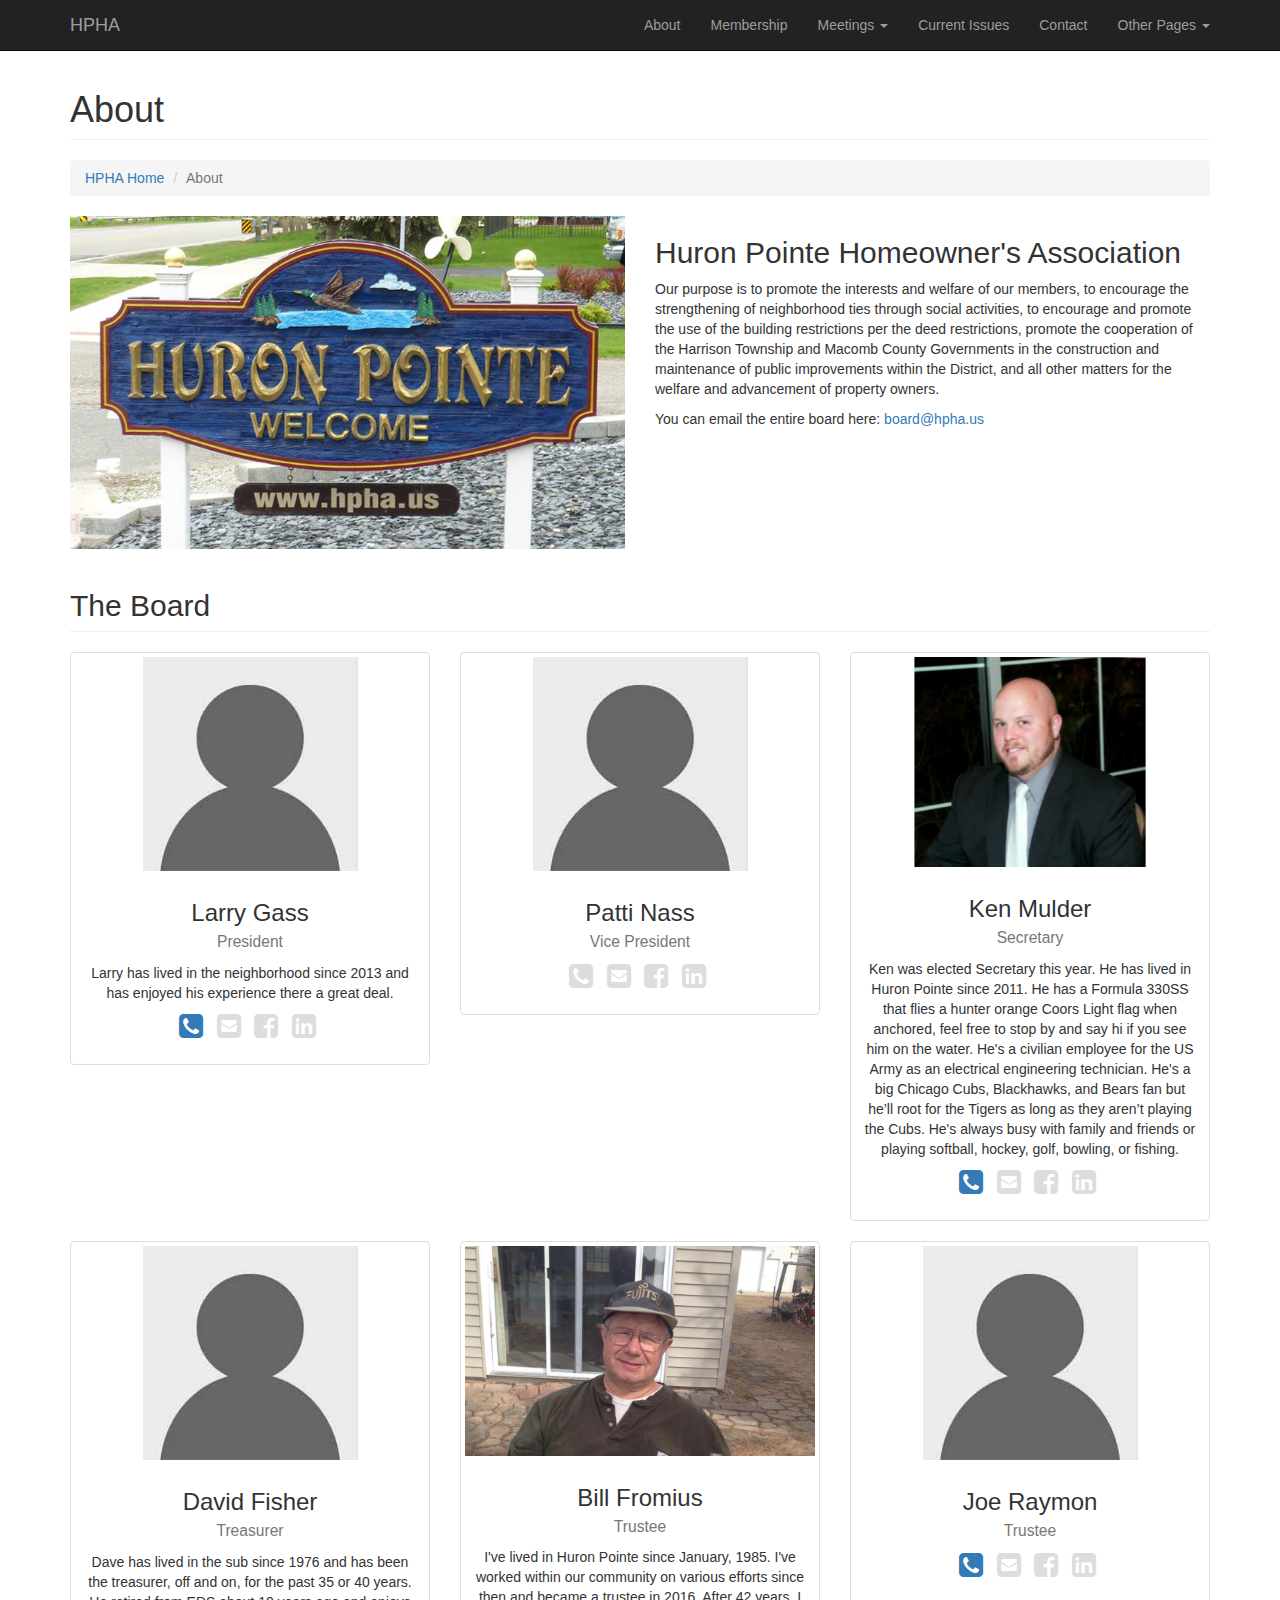
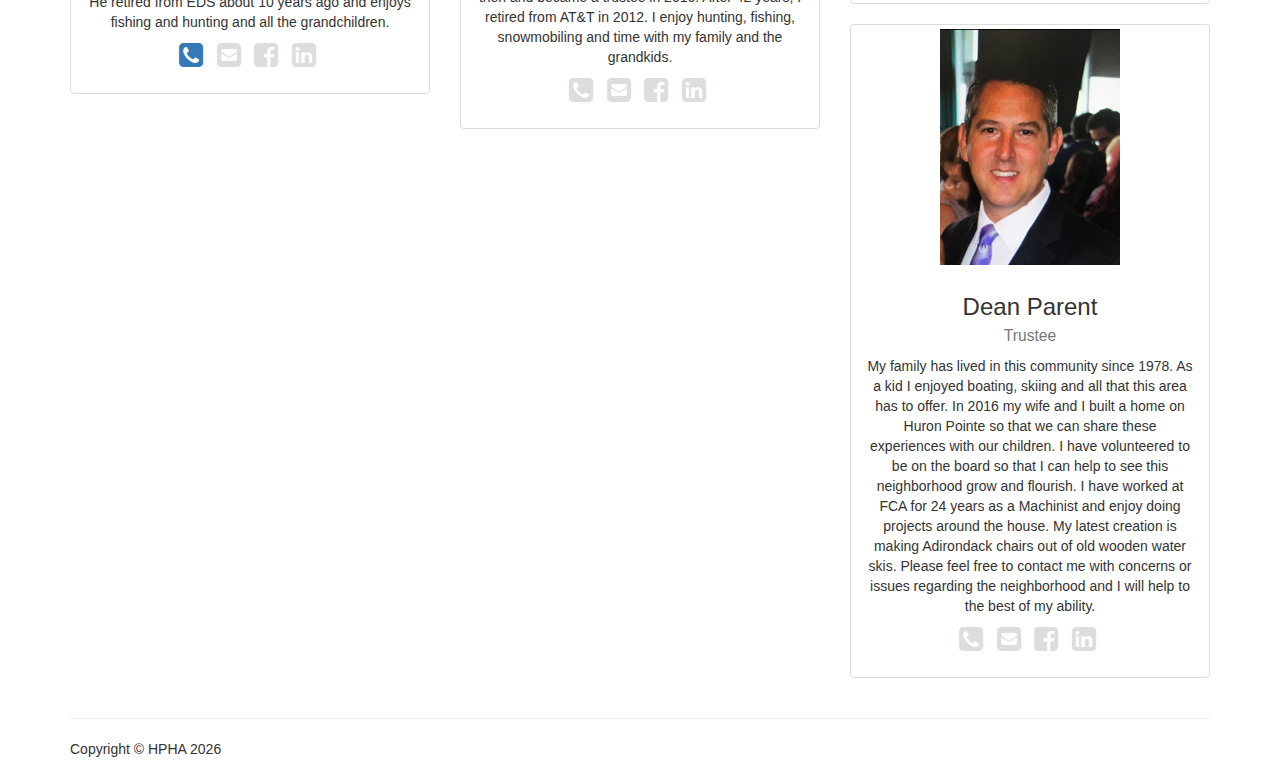
==== about.html @ 845418a2 "Replaced Anna Robinson with Dean Parent" ====
﻿<!DOCTYPE html>
<html lang="en">

<head>

    <meta charset="utf-8">
    <meta http-equiv="X-UA-Compatible" content="IE=edge">
    <meta name="viewport" content="width=device-width, initial-scale=1">
    <meta name="description" content="">
    <meta name="author" content="">

    <title>HPHA - About</title>

    <!-- Bootstrap Core CSS -->
    <link href="css/bootstrap.min.css" rel="stylesheet">

    <!-- Custom CSS -->
    <link href="css/modern-business.css" rel="stylesheet">

    <!-- Custom Fonts -->
    <link href="font-awesome/css/font-awesome.min.css" rel="stylesheet" type="text/css">

    <!-- HTML5 Shim and Respond.js IE8 support of HTML5 elements and media queries -->
    <!-- WARNING: Respond.js doesn't work if you view the page via file:// -->
    <!--[if lt IE 9]>
        <script src="https://oss.maxcdn.com/libs/html5shiv/3.7.0/html5shiv.js"></script>
        <script src="https://oss.maxcdn.com/libs/respond.js/1.4.2/respond.min.js"></script>
    <![endif]-->
	
	    <!-- jQuery -->
    <script src="js/jquery.js"></script>

    <!-- Bootstrap Core JavaScript -->
    <script src="js/bootstrap.min.js"></script>
	<style>
		.fa-disabled {color:#DDDDDD;}
	</style>
	<script>
		$(function () {
			$('[data-toggle="tooltip"]').tooltip()
		})
	</script>
</head>

<body>

    <!-- Navigation -->
    <script src="menu.js"></script>

    <!-- Page Content -->
    <div class="container">

        <!-- Page Heading/Breadcrumbs -->
        <div class="row">
            <div class="col-lg-12">
                <h1 class="page-header">About
                    <!-- <small>Subheading</small> -->
                </h1>
                <ol class="breadcrumb">
                    <li><a href="index.html">HPHA Home</a>
                    </li>
                    <li class="active">About</li>
                </ol>
            </div>
        </div>
        <!-- /.row -->

        <!-- Intro Content -->
        <div class="row">
            <div class="col-md-6">
                <img class="img-responsive" src="img/about.jpg" alt="">
            </div>
            <div class="col-md-6">
                <h2>Huron Pointe Homeowner's Association</h2>
                <p>Our purpose is to promote the interests and welfare of our members, to encourage the strengthening of neighborhood ties through social activities, to encourage and promote the use of the building restrictions per the deed restrictions, promote the cooperation of the Harrison Township and Macomb County Governments in the construction and maintenance of public improvements within the District, and all other matters for the welfare and advancement of property owners.</p>
                <p>You can email the entire board here: <a href="mailto:board@hpha.us">board@hpha.us</a></p>
            </div>
        </div>
        <!-- /.row -->

        <!-- Team Members -->
        <div class="row">
            <div class="col-lg-12">
                <h2 class="page-header">The Board</h2>
            </div>
            <div class="col-md-4 text-center">
                <div class="thumbnail">
                    <img class="img-responsive" src="img/headshot-placeholder.jpg" alt="" width="215px">
                    <div class="caption">
                        <h3>Larry Gass<br>
                            <small>President</small>
                        </h3>
                        <p>Larry has lived in the neighborhood since 2013 and has enjoyed his experience there a great deal.</p>
                        <ul class="list-inline">
							<li data-toggle="tooltip" data-placement="left" title="586-787-3549"><a href="" onclick="return false;"><i class="fa fa-2x fa-phone-square"></i></a></li>
							<li><i class="fa fa-2x fa-envelope-square fa-disabled"></i></li>
                            <li><i class="fa fa-2x fa-facebook-square fa-disabled"></i></li>
                            <li><i class="fa fa-2x fa-linkedin-square fa-disabled"></i></li>
                        </ul>
                    </div>
                </div>
            </div>            
            <div class="col-md-4 text-center">
                <div class="thumbnail">
                    <img class="img-responsive" src="img/headshot-placeholder.jpg" alt="" width="215px">
                    <div class="caption">
                        <h3>Patti Nass<br>
                            <small>Vice President</small>
                        </h3>
                        <p></p>
                        <ul class="list-inline">
							<li data-toggle="tooltip" data-placement="left" title=""><a href="" onclick="return false;"><i class="fa fa-2x fa-phone-square fa-disabled"></i></a></li>
							<li><i class="fa fa-2x fa-envelope-square fa-disabled"></i></li>
                            <li><i class="fa fa-2x fa-facebook-square fa-disabled"></i></li>
                            <li><i class="fa fa-2x fa-linkedin-square fa-disabled"></i></li>
                        </ul>
                    </div>
                </div>
            </div>
            <div class="col-md-4 text-center">
                <div class="thumbnail">
                    <img class="img-responsive" src="img/KenMulder2.png" alt="">
                    <div class="caption">
                        <h3>Ken Mulder<br>
                            <small>Secretary</small>
                        </h3>
                        <p>Ken was elected Secretary this year. He has lived in Huron Pointe since 2011.  He has a Formula 330SS that flies a hunter orange Coors Light flag when anchored, feel free to stop by and say hi if you see him on the water.  He's a civilian employee for the US Army as an electrical engineering technician.  He's a big Chicago Cubs, Blackhawks, and Bears fan but he’ll root for the Tigers as long as they aren’t playing the Cubs.  He's always busy with family and friends or playing softball, hockey, golf, bowling, or fishing.</p>
                        <ul class="list-inline">
							<li data-toggle="tooltip" data-placement="left" title="586-405-7341"><a href="" onclick="return false;"><i class="fa fa-2x fa-phone-square"></i></a></li>
							<li><i class="fa fa-2x fa-envelope-square fa-disabled"></i></li>
                            <li><i class="fa fa-2x fa-facebook-square fa-disabled"></i></li>
                            <li><i class="fa fa-2x fa-linkedin-square fa-disabled"></i></li>
                        </ul>
                    </div>
                </div>
            </div>
            <div class="col-md-4 text-center">
                <div class="thumbnail">
                    <img class="img-responsive" src="img/headshot-placeholder.jpg" alt="" width="215px">
                    <div class="caption">
                        <h3>David Fisher<br>
                            <small>Treasurer</small>
                        </h3>
                        <p>Dave has lived in the sub since 1976 and has been the treasurer, off and on, for the past 35 or 40 years. He retired from EDS about 10 years ago and enjoys fishing and hunting and all the grandchildren.</p>
                        <ul class="list-inline">
							<li data-toggle="tooltip" data-placement="left" title="586-465-1754"><a href="" onclick="return false;"><i class="fa fa-2x fa-phone-square"></i></a></li>
							<li><i class="fa fa-2x fa-envelope-square fa-disabled"></i></li>
                            <li><i class="fa fa-2x fa-facebook-square fa-disabled"></i></li>
                            <li><i class="fa fa-2x fa-linkedin-square fa-disabled"></i></li>
                        </ul>
                    </div>
                </div>
            </div>
			<div class="col-md-4 text-center">
                <div class="thumbnail">
                    <img class="img-responsive" src="img/WilliamFromius.jpg" alt="">
                    <div class="caption">
                        <h3>Bill Fromius<br>
                            <small>Trustee</small>
                        </h3>
                        <p>I've lived in Huron Pointe since January, 1985.  I've worked within our community on various efforts since then and became a trustee in 2016. After 42 years, I retired from AT&T in 2012.  I enjoy hunting, fishing, snowmobiling and time with my family and the grandkids.</p>
                        <ul class="list-inline">
							<li><i class="fa fa-2x fa-phone-square fa-disabled"></i></li>
							<li><i class="fa fa-2x fa-envelope-square fa-disabled"></i></li>
                            <li><i class="fa fa-2x fa-facebook-square fa-disabled"></i></li>
                            <li><i class="fa fa-2x fa-linkedin-square fa-disabled"></i></li>
                        </ul>
                    </div>
                </div>
            </div>
			<div class="col-md-4 text-center">
                <div class="thumbnail">
                    <img class="img-responsive" src="img/headshot-placeholder.jpg" width="215px" alt="">
                    <div class="caption">
                        <h3>Joe Raymon<br>
                            <small>Trustee</small>
                        </h3>
                        <p></p>
                        <ul class="list-inline">
							<li data-toggle="tooltip" data-placement="left" title="586-942-7833"><a href="" onclick="return false;"><i class="fa fa-2x fa-phone-square"></i></a></li>
							<li><i class="fa fa-2x fa-envelope-square fa-disabled"></i></li>
                            <li><i class="fa fa-2x fa-facebook-square fa-disabled"></i></li>
                            <li><i class="fa fa-2x fa-linkedin-square fa-disabled"></i></li>
                        </ul>
                    </div>
                </div>
            </div>
			<div class="col-md-4 text-center">
                <div class="thumbnail">
                    <img class="img-responsive" src="img/DeanParent.png" alt="">
                    <div class="caption">
                        <h3>Dean Parent<br>
                            <small>Trustee</small>
                        </h3>
                        <p>My family has lived in this community since 1978. As a kid I enjoyed boating, skiing
and all that this area has to offer. In 2016 my wife and I built a home on Huron
Pointe so that we can share these experiences with our children. I have
volunteered to be on the board so that I can help to see this neighborhood grow and
flourish. I have worked at FCA for 24 years as a Machinist and enjoy doing projects
around the house. My latest creation is making Adirondack chairs out of old
wooden water skis. Please feel free to contact me with concerns or issues regarding
the neighborhood and I will help to the best of my ability.</p>
                        <ul class="list-inline">
							<li><i class="fa fa-2x fa-phone-square fa-disabled"></i></li>
							<li><i class="fa fa-2x fa-envelope-square fa-disabled"></i></li>
                            <li><i class="fa fa-2x fa-facebook-square fa-disabled"></i></li>
                            <li><i class="fa fa-2x fa-linkedin-square fa-disabled"></i></li>
                        </ul>
                    </div>
                </div>
            </div>
        </div>
        <!-- /.row -->

        <!-- Our Customers -->
		<!--
        <div class="row">
            <div class="col-lg-12">
                <h2 class="page-header">Our Customers</h2>
            </div>
            <div class="col-md-2 col-sm-4 col-xs-6">
                <img class="img-responsive customer-img" src="http://placehold.it/500x300" alt="">
            </div>
            <div class="col-md-2 col-sm-4 col-xs-6">
                <img class="img-responsive customer-img" src="http://placehold.it/500x300" alt="">
            </div>
            <div class="col-md-2 col-sm-4 col-xs-6">
                <img class="img-responsive customer-img" src="http://placehold.it/500x300" alt="">
            </div>
            <div class="col-md-2 col-sm-4 col-xs-6">
                <img class="img-responsive customer-img" src="http://placehold.it/500x300" alt="">
            </div>
            <div class="col-md-2 col-sm-4 col-xs-6">
                <img class="img-responsive customer-img" src="http://placehold.it/500x300" alt="">
            </div>
            <div class="col-md-2 col-sm-4 col-xs-6">
                <img class="img-responsive customer-img" src="http://placehold.it/500x300" alt="">
            </div>
        </div>
        <!-- /.row -->

        <hr>

        <!-- Footer -->
        <siteFooter>
            <div class="row">
                <div class="col-lg-12">
                    <p>Copyright &copy; HPHA <span id="footerYear">2018</span></p>
                </div>
            </div>
        </siteFooter>

    </div>
    <!-- /.container -->

<script type="text/javascript" src="js/site.js"></script>


</body>

</html>
<script>
  (function(i,s,o,g,r,a,m){i['GoogleAnalyticsObject']=r;i[r]=i[r]||function(){
  (i[r].q=i[r].q||[]).push(arguments)},i[r].l=1*new Date();a=s.createElement(o),
  m=s.getElementsByTagName(o)[0];a.async=1;a.src=g;m.parentNode.insertBefore(a,m)
  })(window,document,'script','https://www.google-analytics.com/analytics.js','ga');

  ga('create', 'UA-78572954-1', 'auto');
  ga('send', 'pageview');

</script>
---- css/modern-business.css ----
/*!
 * Start Bootstrap - Modern Business HTML Template (http://startbootstrap.com)
 * Code licensed under the Apache License v2.0.
 * For details, see http://www.apache.org/licenses/LICENSE-2.0.
 */

/* Global Styles */

html,
body {
    height: 100%;
}

body {
    padding-top: 50px; /* Required padding for .navbar-fixed-top. Remove if using .navbar-static-top. Change if height of navigation changes. */
}

.img-portfolio {
    margin-bottom: 30px;
}

.img-hover:hover {
    opacity: 0.8;
}

/* Home Page Carousel */

header.carousel {
    height: 50%;
}

header.carousel .item,
header.carousel .item.active,
header.carousel .carousel-inner {
    height: 100%;
}

header.carousel .fill {
    width: 100%;
    height: 100%;
    background-position: center;
    background-size: cover;
}

/* 404 Page Styles */

.error-404 {
    font-size: 100px;
}

/* Pricing Page Styles */

.price {
    display: block;
    font-size: 50px;
    line-height: 50px;
}

.price sup {
    top: -20px;
    left: 2px;
    font-size: 20px;
}

.period {
    display: block;
    font-style: italic;
}

/* Footer Styles */

siteFooter {
    margin: 50px 0;
}

/* Responsive Styles */

@media(max-width:991px) {
    .customer-img,
    .img-related {
        margin-bottom: 30px;
    }
}

@media(max-width:767px) {
    .img-portfolio {
        margin-bottom: 15px;
    }

    header.carousel .carousel {
        height: 70%;
    }
}

.danger {
	color: red;
}

.bold {
	font-weight: bold;
}

a {
	cursor: pointer;
}
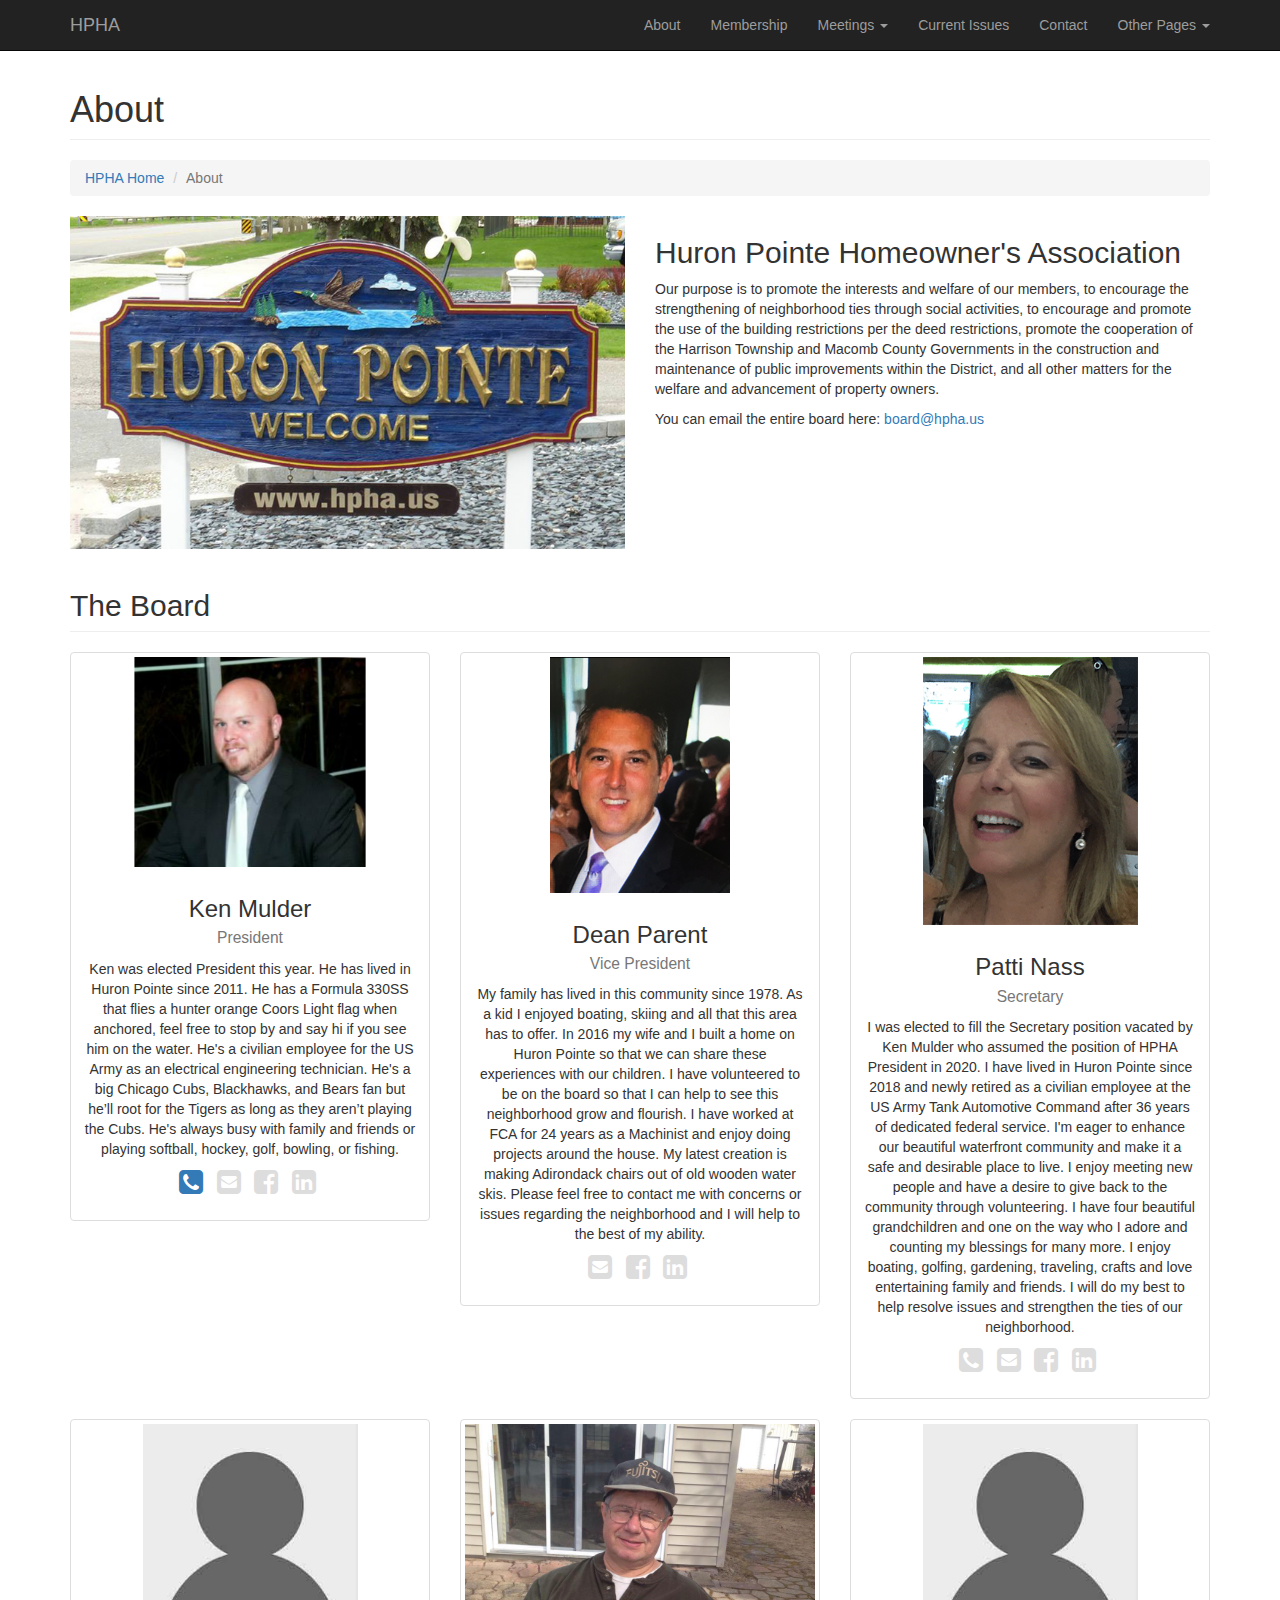
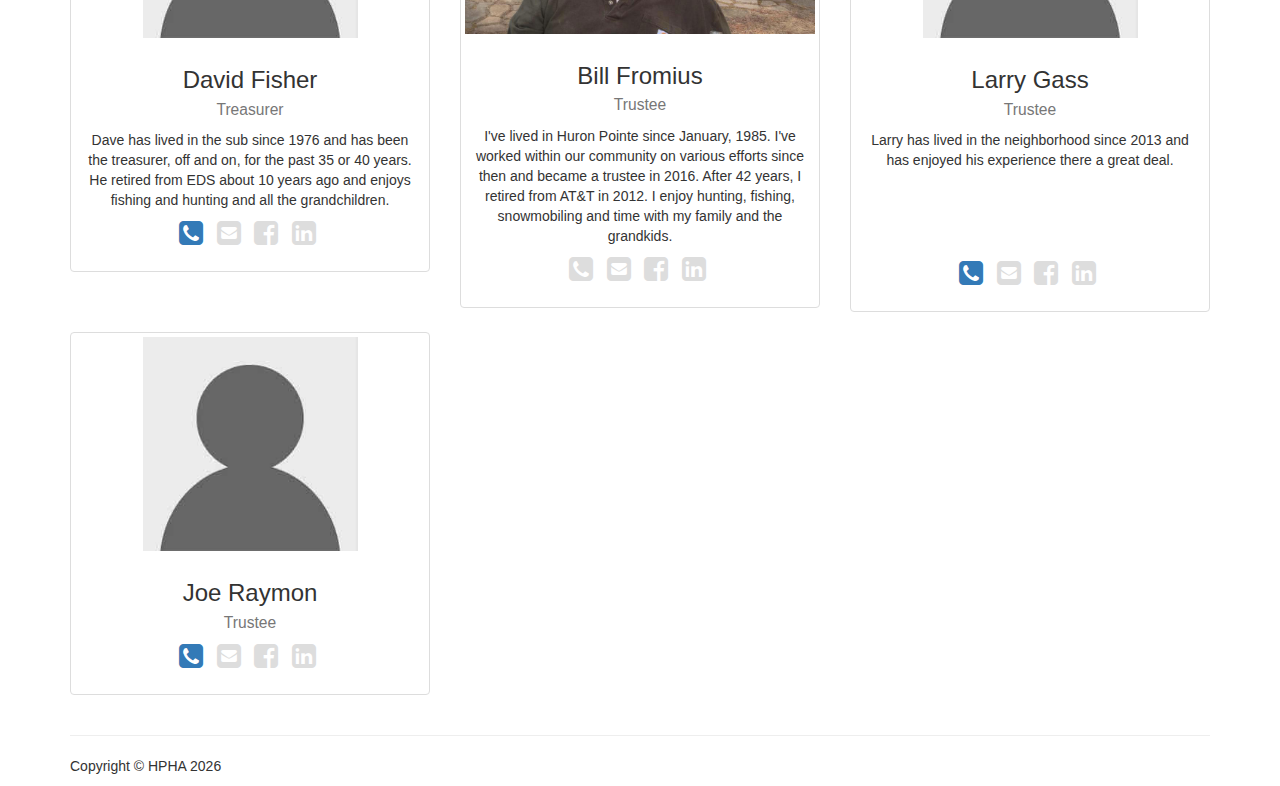
==== commit 72efd562: "Updated the About page" ====
--- a/about.html
+++ b/about.html
@@ -85,55 +85,66 @@
             </div>
             <div class="col-md-4 text-center">
                 <div class="thumbnail">
-                    <img class="img-responsive" src="img/headshot-placeholder.jpg" alt="" width="215px">
-                    <div class="caption">
-                        <h3>Larry Gass<br>
+                    <img class="img-responsive" src="img/KenMulder2.png" alt="">
+                    <div class="caption">
+                        <h3>Ken Mulder<br>
                             <small>President</small>
                         </h3>
-                        <p>Larry has lived in the neighborhood since 2013 and has enjoyed his experience there a great deal.</p>
-                        <ul class="list-inline">
-							<li data-toggle="tooltip" data-placement="left" title="586-787-3549"><a href="" onclick="return false;"><i class="fa fa-2x fa-phone-square"></i></a></li>
-							<li><i class="fa fa-2x fa-envelope-square fa-disabled"></i></li>
-                            <li><i class="fa fa-2x fa-facebook-square fa-disabled"></i></li>
-                            <li><i class="fa fa-2x fa-linkedin-square fa-disabled"></i></li>
-                        </ul>
-                    </div>
-                </div>
-            </div>            
+                        <p>Ken was elected President this year. He has lived in Huron Pointe since 2011.  He has a Formula 330SS that flies a hunter orange Coors Light flag when anchored, feel free to stop by and say hi if you see him on the water.  He's a civilian employee for the US Army as an electrical engineering technician.  He's a big Chicago Cubs, Blackhawks, and Bears fan but he’ll root for the Tigers as long as they aren’t playing the Cubs.  He's always busy with family and friends or playing softball, hockey, golf, bowling, or fishing.</p>
+                        <ul class="list-inline">
+							<li data-toggle="tooltip" data-placement="left" title="586-405-7341"><a href="" onclick="return false;"><i class="fa fa-2x fa-phone-square"></i></a></li>
+							<li><i class="fa fa-2x fa-envelope-square fa-disabled"></i></li>
+                            <li><i class="fa fa-2x fa-facebook-square fa-disabled"></i></li>
+                            <li><i class="fa fa-2x fa-linkedin-square fa-disabled"></i></li>
+                        </ul>
+                    </div>
+                </div>
+            </div>     
             <div class="col-md-4 text-center">
                 <div class="thumbnail">
-                    <img class="img-responsive" src="img/headshot-placeholder.jpg" alt="" width="215px">
-                    <div class="caption">
+					<img class="img-responsive" src="img/DeanParent.png" alt="">
+                    <div class="caption">
+                        <h3>Dean Parent<br>
+                            <small>Vice President</small>
+                        </h3>
+                        <p>My family has lived in this community since 1978. As a kid I enjoyed boating, skiing
+							and all that this area has to offer. In 2016 my wife and I built a home on Huron
+							Pointe so that we can share these experiences with our children. I have
+							volunteered to be on the board so that I can help to see this neighborhood grow and
+							flourish. I have worked at FCA for 24 years as a Machinist and enjoy doing projects
+							around the house. My latest creation is making Adirondack chairs out of old
+							wooden water skis. Please feel free to contact me with concerns or issues regarding
+							the neighborhood and I will help to the best of my ability.
+						</p>
+                        <ul class="list-inline">
+							<li><i class="fa fa-2x fa-envelope-square fa-disabled"></i></li>
+                            <li><i class="fa fa-2x fa-facebook-square fa-disabled"></i></li>
+                            <li><i class="fa fa-2x fa-linkedin-square fa-disabled"></i></li>
+                        </ul>
+                    </div>
+                </div>
+            </div>
+            <div class="col-md-4 text-center">			
+                <div class="thumbnail">
+                    <img class="img-responsive" src="img/PattiNass.gif" alt="" width="215px">
+					<div class="caption">
                         <h3>Patti Nass<br>
-                            <small>Vice President</small>
-                        </h3>
-                        <p></p>
-                        <ul class="list-inline">
-							<li data-toggle="tooltip" data-placement="left" title=""><a href="" onclick="return false;"><i class="fa fa-2x fa-phone-square fa-disabled"></i></a></li>
-							<li><i class="fa fa-2x fa-envelope-square fa-disabled"></i></li>
-                            <li><i class="fa fa-2x fa-facebook-square fa-disabled"></i></li>
-                            <li><i class="fa fa-2x fa-linkedin-square fa-disabled"></i></li>
-                        </ul>
-                    </div>
-                </div>
-            </div>
-            <div class="col-md-4 text-center">
-                <div class="thumbnail">
-                    <img class="img-responsive" src="img/KenMulder2.png" alt="">
-                    <div class="caption">
-                        <h3>Ken Mulder<br>
                             <small>Secretary</small>
                         </h3>
-                        <p>Ken was elected Secretary this year. He has lived in Huron Pointe since 2011.  He has a Formula 330SS that flies a hunter orange Coors Light flag when anchored, feel free to stop by and say hi if you see him on the water.  He's a civilian employee for the US Army as an electrical engineering technician.  He's a big Chicago Cubs, Blackhawks, and Bears fan but he’ll root for the Tigers as long as they aren’t playing the Cubs.  He's always busy with family and friends or playing softball, hockey, golf, bowling, or fishing.</p>
-                        <ul class="list-inline">
-							<li data-toggle="tooltip" data-placement="left" title="586-405-7341"><a href="" onclick="return false;"><i class="fa fa-2x fa-phone-square"></i></a></li>
-							<li><i class="fa fa-2x fa-envelope-square fa-disabled"></i></li>
-                            <li><i class="fa fa-2x fa-facebook-square fa-disabled"></i></li>
-                            <li><i class="fa fa-2x fa-linkedin-square fa-disabled"></i></li>
-                        </ul>
-                    </div>
-                </div>
-            </div>
+                        <p>I was elected to fill the Secretary position vacated by  Ken Mulder who assumed the position of HPHA President in 2020. I have lived in Huron Pointe since 2018 and newly retired as a civilian employee at the US Army Tank Automotive Command after 36 years of dedicated federal service.  I'm  eager to enhance our beautiful waterfront community and make it a safe and desirable place to live. I enjoy meeting new people  and have a desire to give back to the community through volunteering.  I have four beautiful grandchildren and one on the way who I adore and counting my blessings for many more. I enjoy boating, golfing, gardening, traveling, crafts and love entertaining family and friends. I will do my best to help resolve issues and strengthen the ties of our neighborhood.
+						</p>
+                        <ul class="list-inline">
+							<li><i class="fa fa-2x fa-phone-square fa-disabled"></i></li>
+							<li><i class="fa fa-2x fa-envelope-square fa-disabled"></i></li>
+                            <li><i class="fa fa-2x fa-facebook-square fa-disabled"></i></li>
+                            <li><i class="fa fa-2x fa-linkedin-square fa-disabled"></i></li>
+                        </ul>
+                    </div>
+                </div>
+            </div>
+			<div class="clearfix visible-md-block">
+				<!-- clearfix md cols every 3 -->
+			</div>
             <div class="col-md-4 text-center">
                 <div class="thumbnail">
                     <img class="img-responsive" src="img/headshot-placeholder.jpg" alt="" width="215px">
@@ -170,6 +181,29 @@
             </div>
 			<div class="col-md-4 text-center">
                 <div class="thumbnail">
+                    <img class="img-responsive" src="img/headshot-placeholder.jpg" alt="" width="215px">
+                    <div class="caption">
+                        <h3>Larry Gass<br>
+                            <small>Trustee</small>
+                        </h3>
+                        <p>Larry has lived in the neighborhood since 2013 and has enjoyed his experience there a great deal.</p>
+						<div class="hidden-sm hidden-xs">
+						<br><br><br><br>
+						</div>
+                        <ul class="list-inline">
+							<li data-toggle="tooltip" data-placement="left" title="586-787-3549"><a href="" onclick="return false;"><i class="fa fa-2x fa-phone-square"></i></a></li>
+							<li><i class="fa fa-2x fa-envelope-square fa-disabled"></i></li>
+                            <li><i class="fa fa-2x fa-facebook-square fa-disabled"></i></li>
+                            <li><i class="fa fa-2x fa-linkedin-square fa-disabled"></i></li>
+                        </ul>
+                    </div>
+                </div>
+            </div> 
+			<div class="clearfix visible-md-block">
+				<!-- clearfix md cols every 3 -->
+			</div>
+			<div class="col-md-4 text-center">
+                <div class="thumbnail">
                     <img class="img-responsive" src="img/headshot-placeholder.jpg" width="215px" alt="">
                     <div class="caption">
                         <h3>Joe Raymon<br>
@@ -184,31 +218,7 @@
                         </ul>
                     </div>
                 </div>
-            </div>
-			<div class="col-md-4 text-center">
-                <div class="thumbnail">
-                    <img class="img-responsive" src="img/DeanParent.png" alt="">
-                    <div class="caption">
-                        <h3>Dean Parent<br>
-                            <small>Trustee</small>
-                        </h3>
-                        <p>My family has lived in this community since 1978. As a kid I enjoyed boating, skiing
-and all that this area has to offer. In 2016 my wife and I built a home on Huron
-Pointe so that we can share these experiences with our children. I have
-volunteered to be on the board so that I can help to see this neighborhood grow and
-flourish. I have worked at FCA for 24 years as a Machinist and enjoy doing projects
-around the house. My latest creation is making Adirondack chairs out of old
-wooden water skis. Please feel free to contact me with concerns or issues regarding
-the neighborhood and I will help to the best of my ability.</p>
-                        <ul class="list-inline">
-							<li><i class="fa fa-2x fa-phone-square fa-disabled"></i></li>
-							<li><i class="fa fa-2x fa-envelope-square fa-disabled"></i></li>
-                            <li><i class="fa fa-2x fa-facebook-square fa-disabled"></i></li>
-                            <li><i class="fa fa-2x fa-linkedin-square fa-disabled"></i></li>
-                        </ul>
-                    </div>
-                </div>
-            </div>
+            </div>      
         </div>
         <!-- /.row -->
 
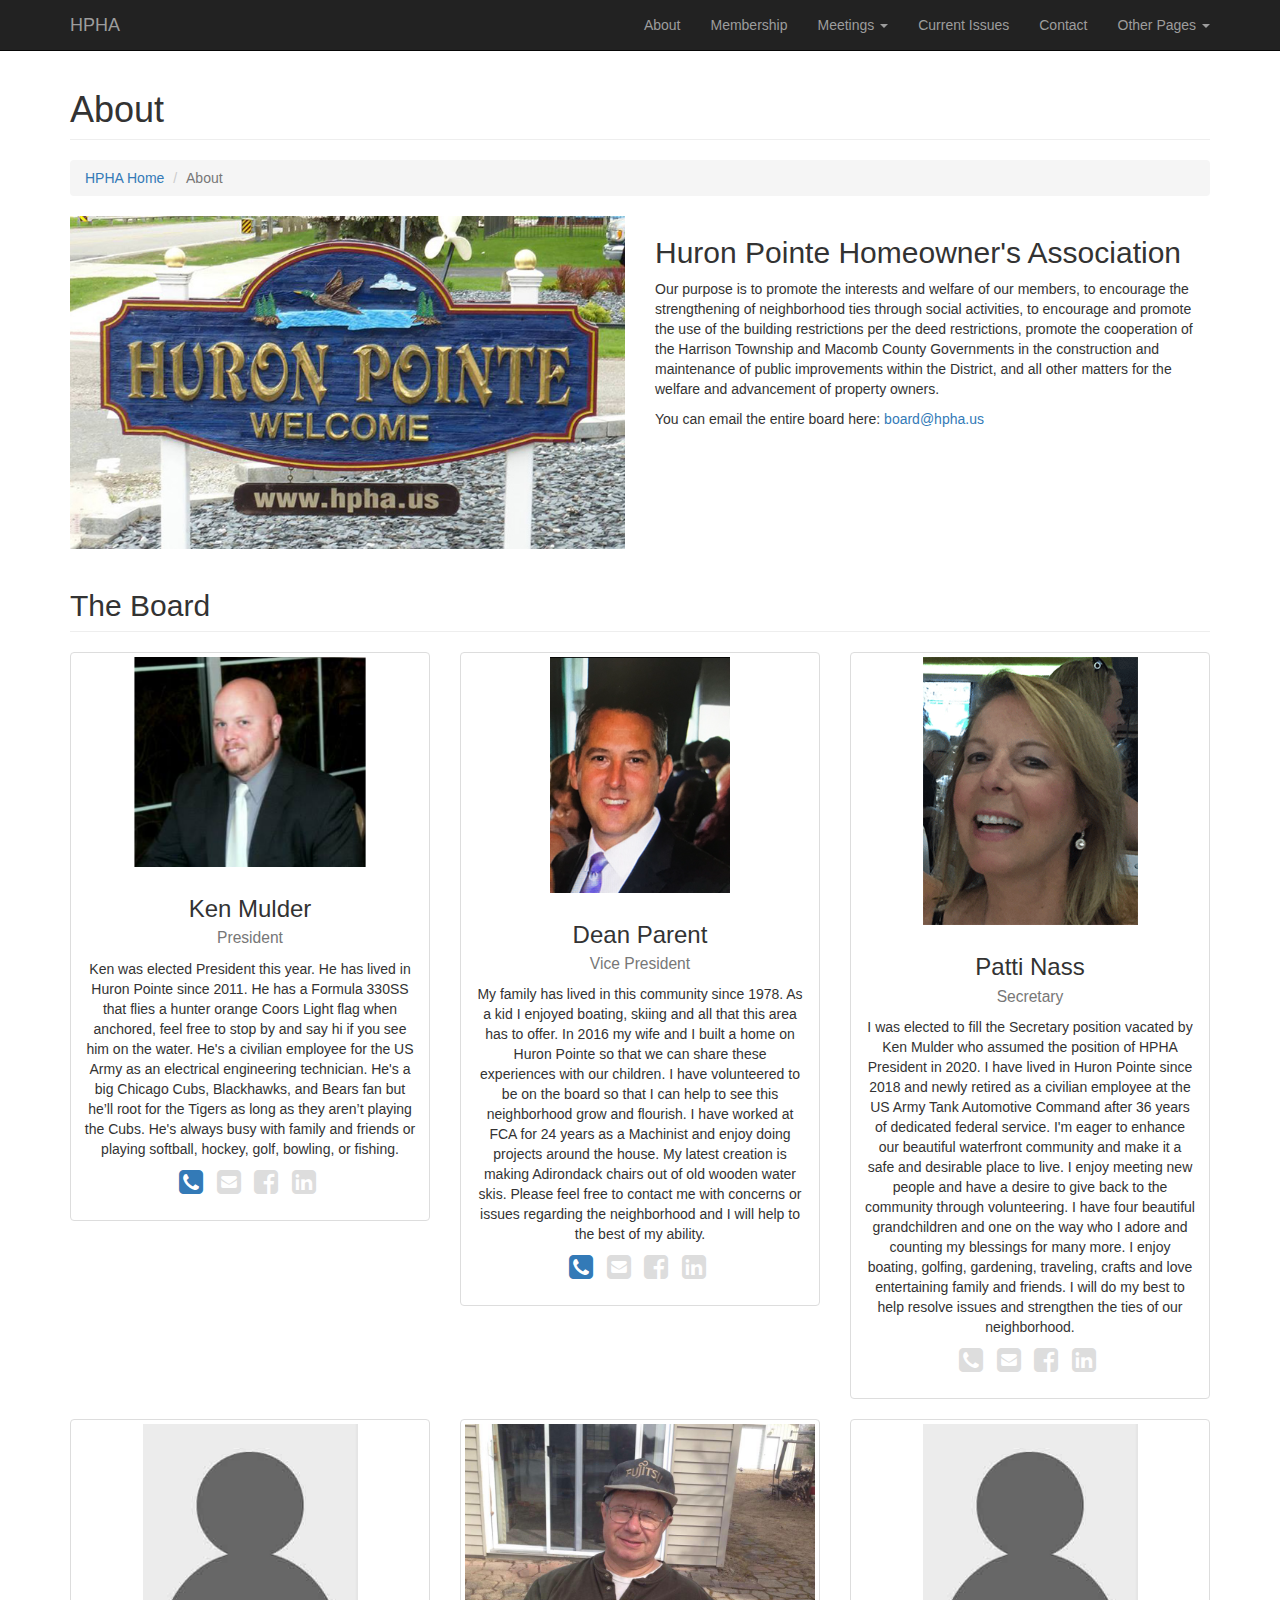
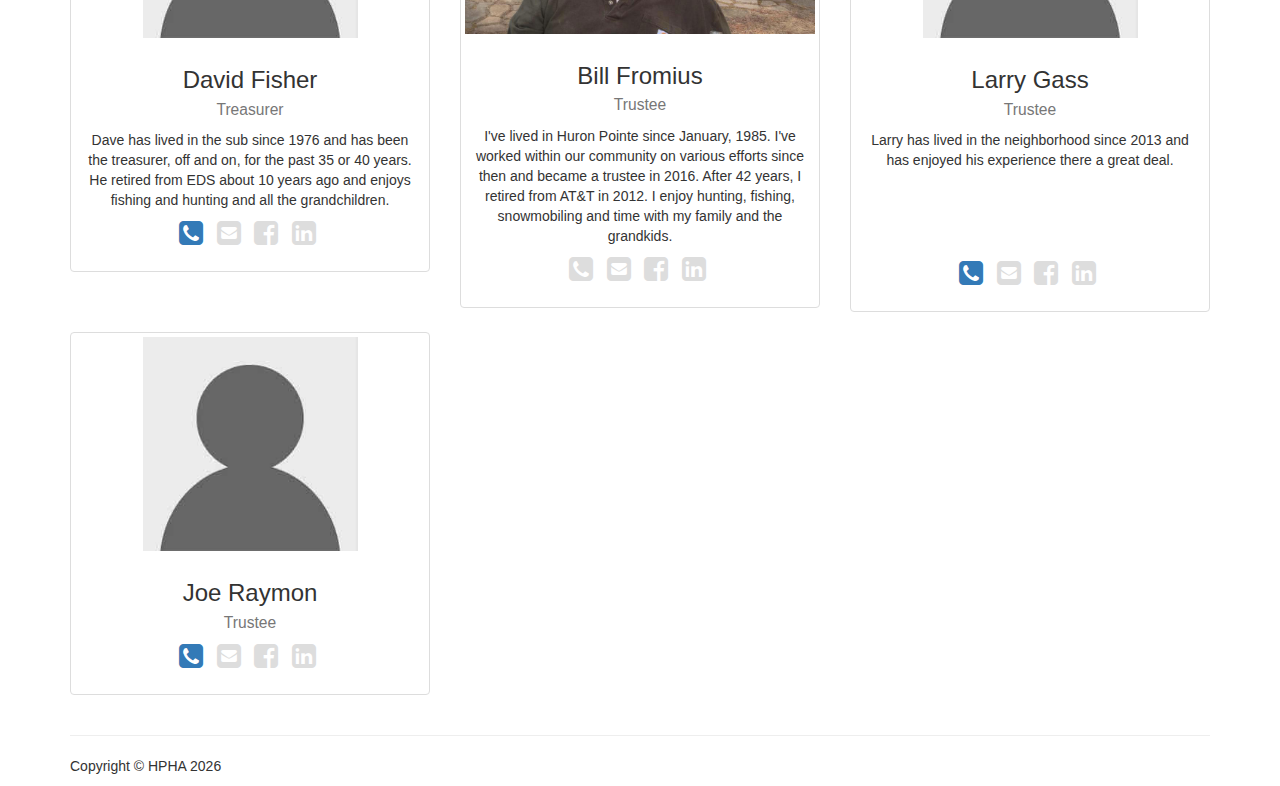
==== commit ff394e4b: "Updated Deans Phone Number" ====
--- a/about.html
+++ b/about.html
@@ -117,8 +117,13 @@
 							the neighborhood and I will help to the best of my ability.
 						</p>
                         <ul class="list-inline">
-							<li><i class="fa fa-2x fa-envelope-square fa-disabled"></i></li>
-                            <li><i class="fa fa-2x fa-facebook-square fa-disabled"></i></li>
+							<li data-toggle="tooltip" data-placement="left" title="586-557-5487">
+								<a href="tel:+15865575487" onclick="return false;">
+									<i class="fa fa-2x fa-phone-square"></i>
+								</a>
+							</li>
+							<li><i class="fa fa-2x fa-envelope-square fa-disabled"></i></li>
+							<li><i class="fa fa-2x fa-facebook-square fa-disabled"></i></li>
                             <li><i class="fa fa-2x fa-linkedin-square fa-disabled"></i></li>
                         </ul>
                     </div>
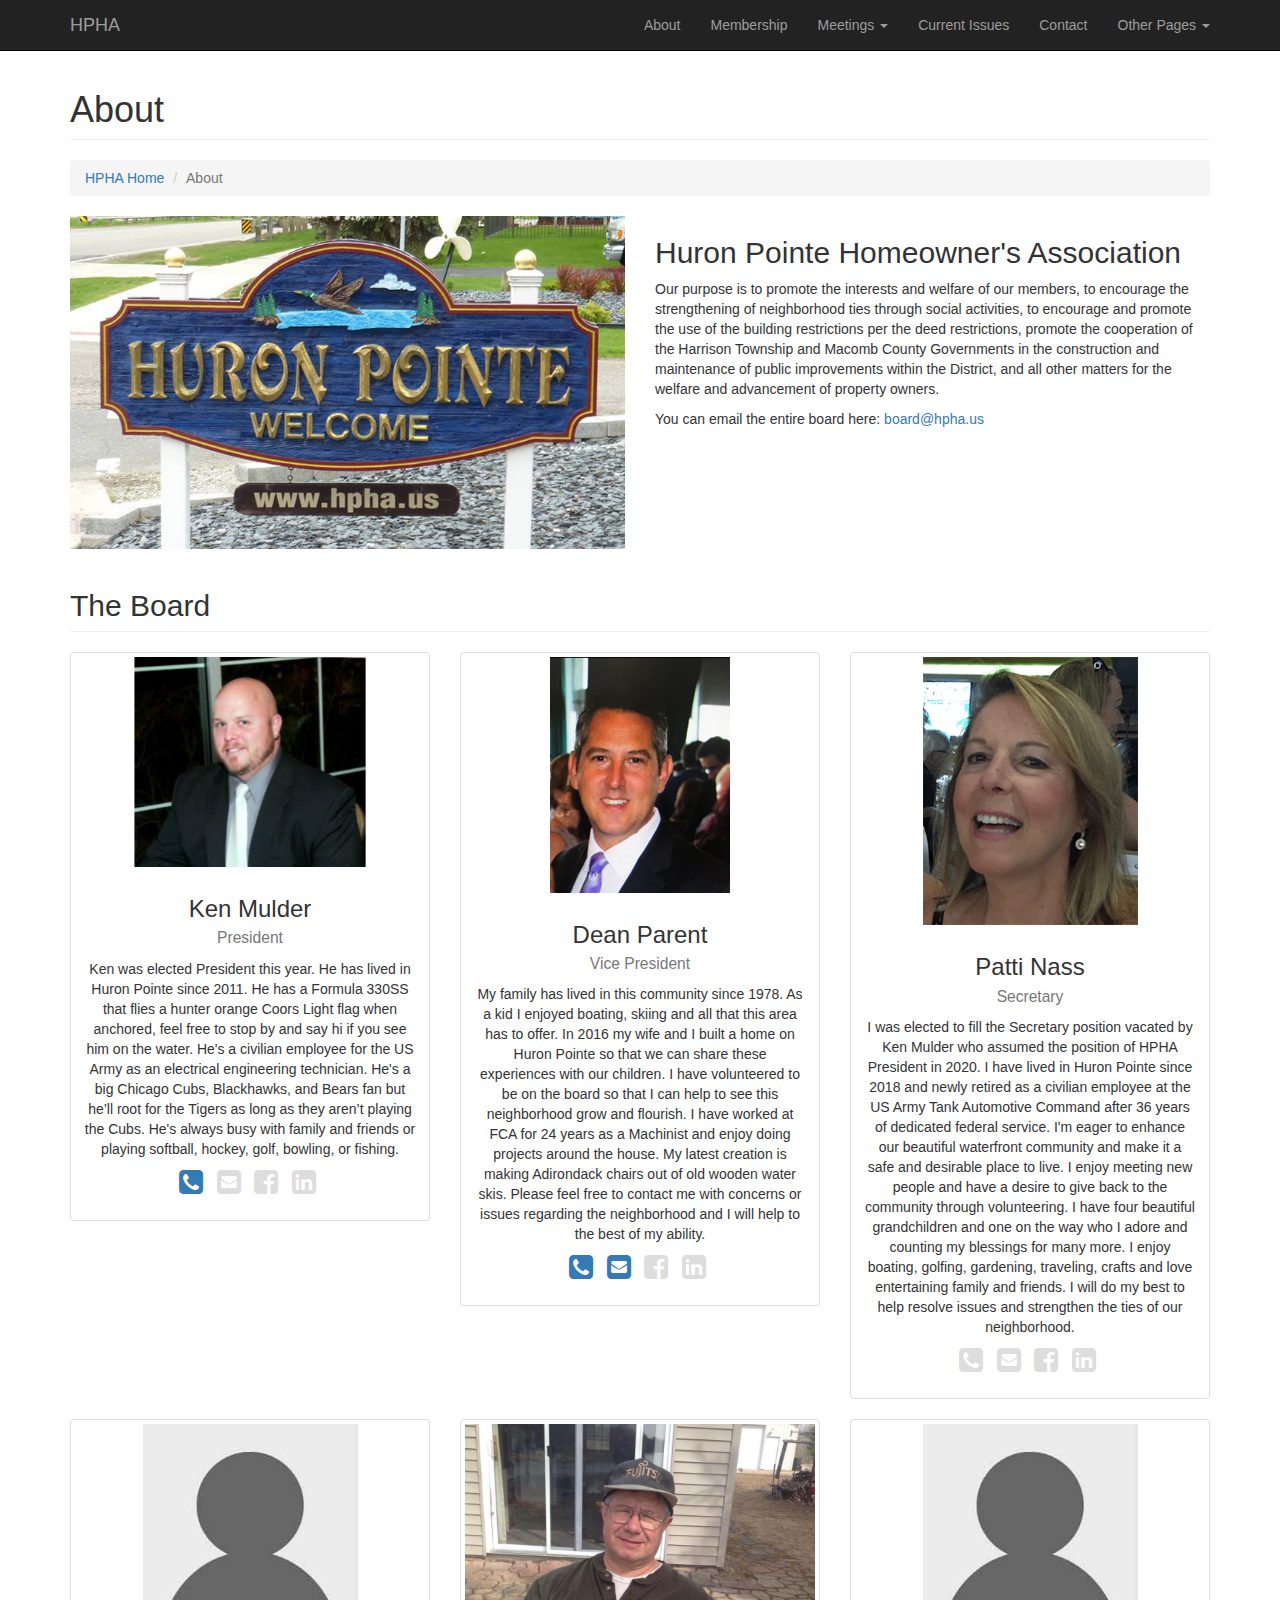
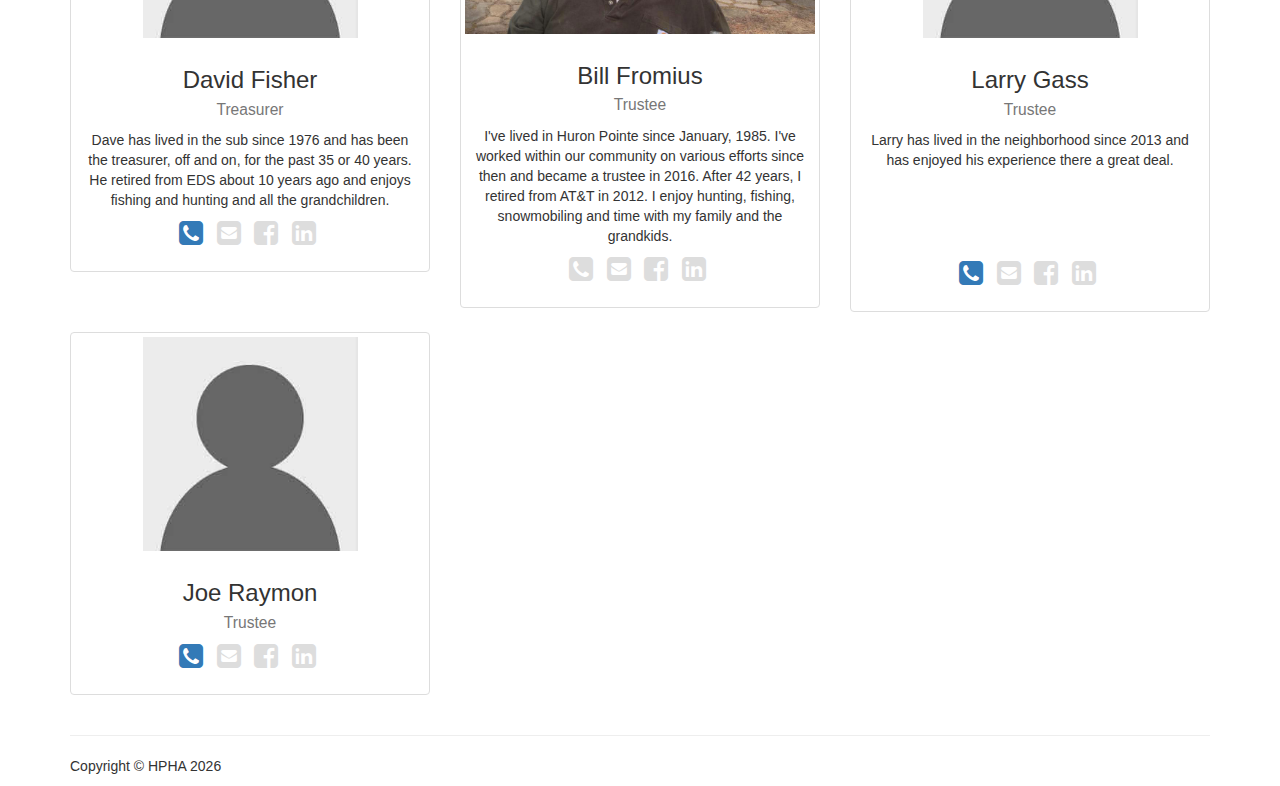
==== commit 713d2dec: "Enabled email icon." ====
--- a/about.html
+++ b/about.html
@@ -92,7 +92,7 @@
                         </h3>
                         <p>Ken was elected President this year. He has lived in Huron Pointe since 2011.  He has a Formula 330SS that flies a hunter orange Coors Light flag when anchored, feel free to stop by and say hi if you see him on the water.  He's a civilian employee for the US Army as an electrical engineering technician.  He's a big Chicago Cubs, Blackhawks, and Bears fan but he’ll root for the Tigers as long as they aren’t playing the Cubs.  He's always busy with family and friends or playing softball, hockey, golf, bowling, or fishing.</p>
                         <ul class="list-inline">
-							<li data-toggle="tooltip" data-placement="left" title="586-405-7341"><a href="" onclick="return false;"><i class="fa fa-2x fa-phone-square"></i></a></li>
+							<li data-toggle="tooltip" data-placement="left" title="586-405-7341"><a href="tel:+15864057341"><i class="fa fa-2x fa-phone-square"></i></a></li>
 							<li><i class="fa fa-2x fa-envelope-square fa-disabled"></i></li>
                             <li><i class="fa fa-2x fa-facebook-square fa-disabled"></i></li>
                             <li><i class="fa fa-2x fa-linkedin-square fa-disabled"></i></li>
@@ -122,7 +122,11 @@
 									<i class="fa fa-2x fa-phone-square"></i>
 								</a>
 							</li>
-							<li><i class="fa fa-2x fa-envelope-square fa-disabled"></i></li>
+							<li data-toggle="tooltip" data-placement="left" title="huronpointe69@gmail.com">
+								<a href="mailto:huronpointe69@gmail.com">
+									<i class="fa fa-2x fa-envelope-square"></i>
+								</a>
+							</li>
 							<li><i class="fa fa-2x fa-facebook-square fa-disabled"></i></li>
                             <li><i class="fa fa-2x fa-linkedin-square fa-disabled"></i></li>
                         </ul>
@@ -159,7 +163,7 @@
                         </h3>
                         <p>Dave has lived in the sub since 1976 and has been the treasurer, off and on, for the past 35 or 40 years. He retired from EDS about 10 years ago and enjoys fishing and hunting and all the grandchildren.</p>
                         <ul class="list-inline">
-							<li data-toggle="tooltip" data-placement="left" title="586-465-1754"><a href="" onclick="return false;"><i class="fa fa-2x fa-phone-square"></i></a></li>
+							<li data-toggle="tooltip" data-placement="left" title="586-465-1754"><a href="tel:+15864651754"><i class="fa fa-2x fa-phone-square"></i></a></li>
 							<li><i class="fa fa-2x fa-envelope-square fa-disabled"></i></li>
                             <li><i class="fa fa-2x fa-facebook-square fa-disabled"></i></li>
                             <li><i class="fa fa-2x fa-linkedin-square fa-disabled"></i></li>
@@ -196,7 +200,7 @@
 						<br><br><br><br>
 						</div>
                         <ul class="list-inline">
-							<li data-toggle="tooltip" data-placement="left" title="586-787-3549"><a href="" onclick="return false;"><i class="fa fa-2x fa-phone-square"></i></a></li>
+							<li data-toggle="tooltip" data-placement="left" title="586-787-3549"><a href="tel:+15867873549"><i class="fa fa-2x fa-phone-square"></i></a></li>
 							<li><i class="fa fa-2x fa-envelope-square fa-disabled"></i></li>
                             <li><i class="fa fa-2x fa-facebook-square fa-disabled"></i></li>
                             <li><i class="fa fa-2x fa-linkedin-square fa-disabled"></i></li>
@@ -216,7 +220,7 @@
                         </h3>
                         <p></p>
                         <ul class="list-inline">
-							<li data-toggle="tooltip" data-placement="left" title="586-942-7833"><a href="" onclick="return false;"><i class="fa fa-2x fa-phone-square"></i></a></li>
+							<li data-toggle="tooltip" data-placement="left" title="586-942-7833"><a href="tel:+15869427833"><i class="fa fa-2x fa-phone-square"></i></a></li>
 							<li><i class="fa fa-2x fa-envelope-square fa-disabled"></i></li>
                             <li><i class="fa fa-2x fa-facebook-square fa-disabled"></i></li>
                             <li><i class="fa fa-2x fa-linkedin-square fa-disabled"></i></li>
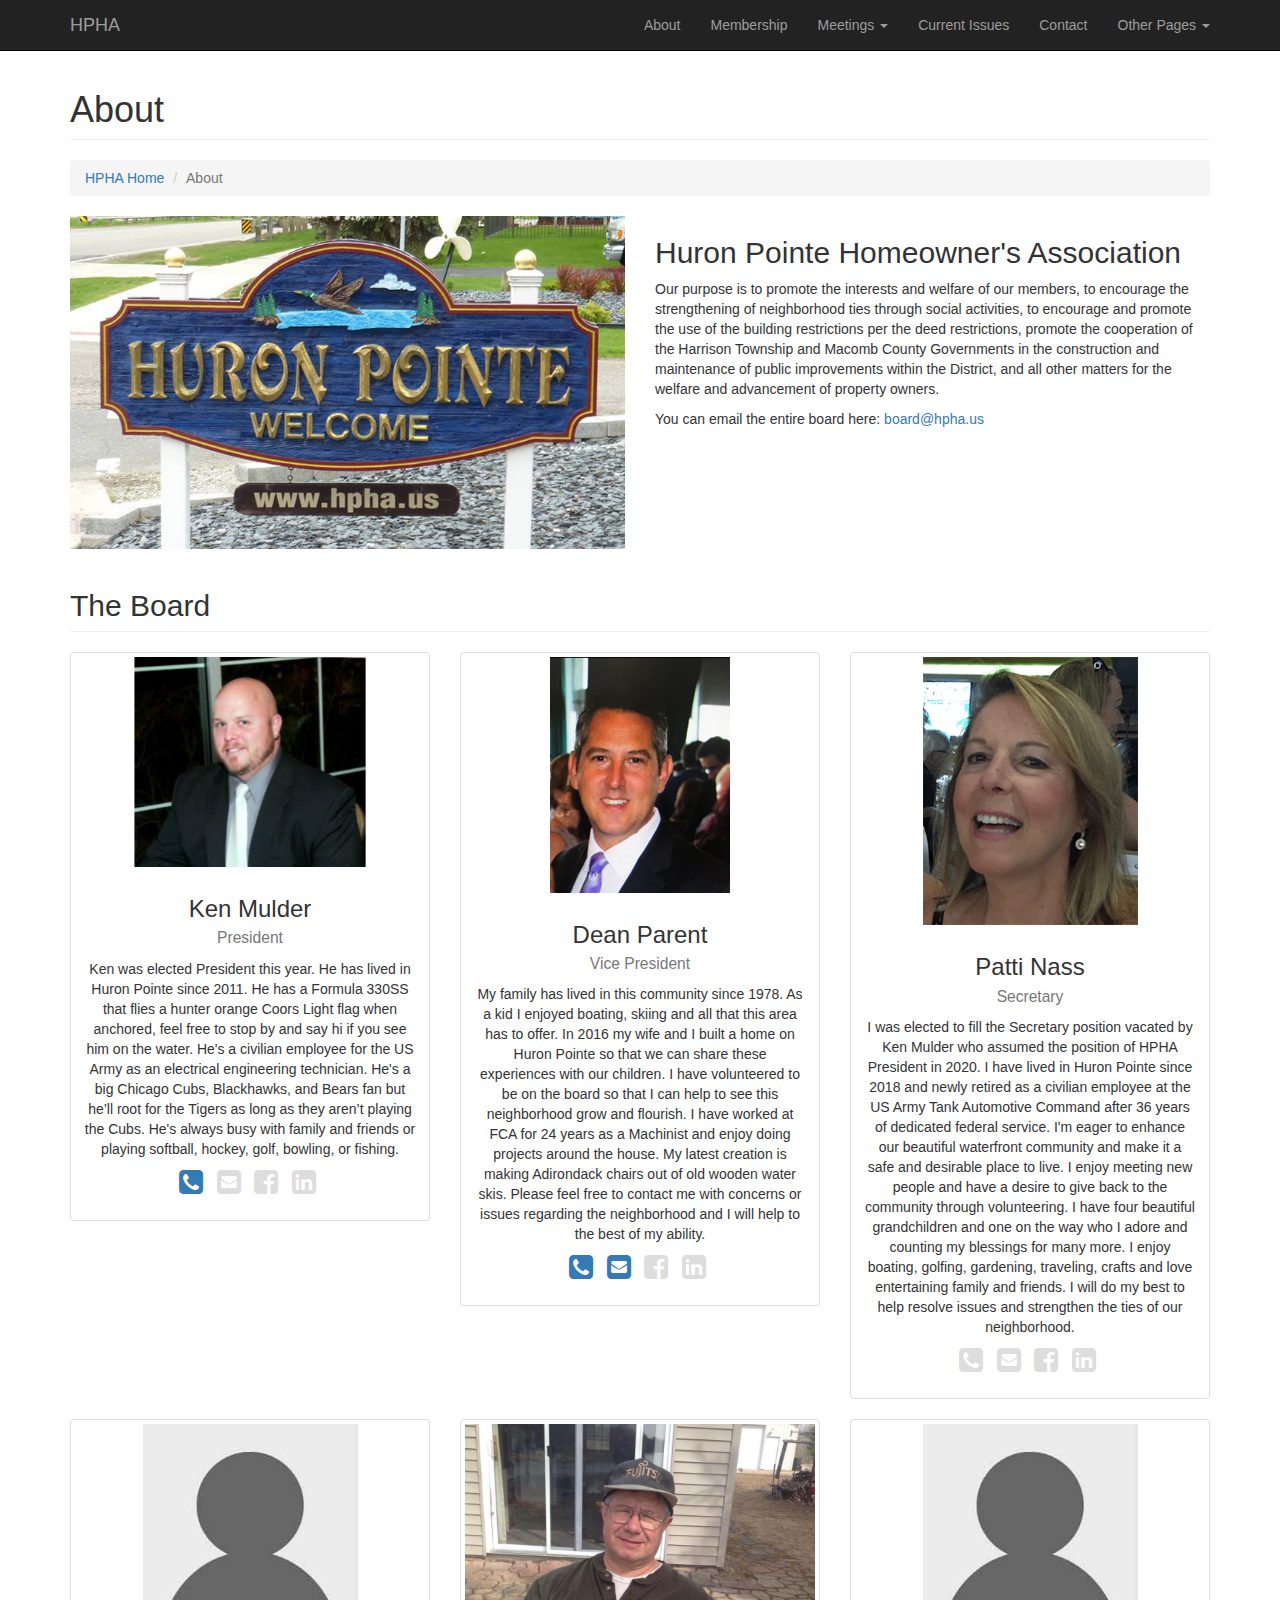
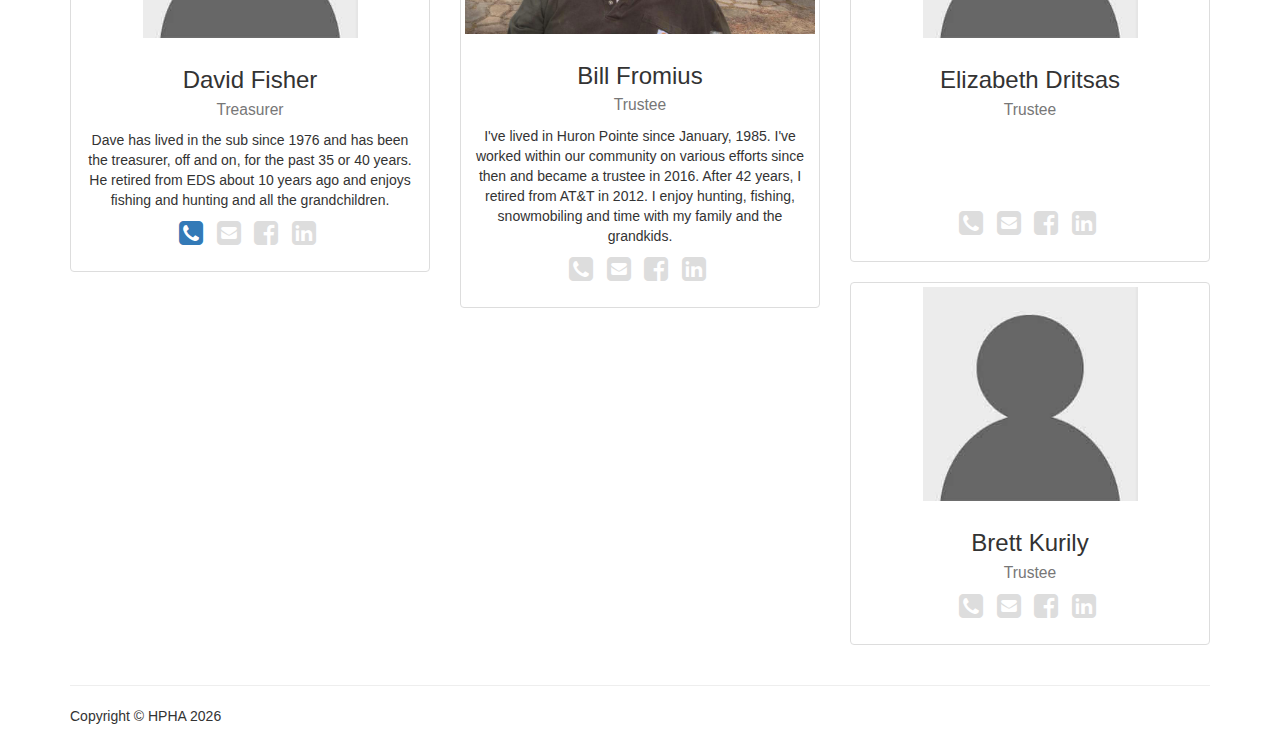
==== commit 5a284eb4: "2021 updates" ====
--- a/about.html
+++ b/about.html
@@ -192,16 +192,17 @@
                 <div class="thumbnail">
                     <img class="img-responsive" src="img/headshot-placeholder.jpg" alt="" width="215px">
                     <div class="caption">
-                        <h3>Larry Gass<br>
+                        <h3>
+                            Elizabeth Dritsas<br>
                             <small>Trustee</small>
                         </h3>
-                        <p>Larry has lived in the neighborhood since 2013 and has enjoyed his experience there a great deal.</p>
+                        <p><!--Larry has lived in the neighborhood since 2013 and has enjoyed his experience there a great deal.--></p>
 						<div class="hidden-sm hidden-xs">
 						<br><br><br><br>
 						</div>
                         <ul class="list-inline">
-							<li data-toggle="tooltip" data-placement="left" title="586-787-3549"><a href="tel:+15867873549"><i class="fa fa-2x fa-phone-square"></i></a></li>
-							<li><i class="fa fa-2x fa-envelope-square fa-disabled"></i></li>
+                            <li><i class="fa fa-2x fa-phone-square fa-disabled"></i></li>
+                            <li><i class="fa fa-2x fa-envelope-square fa-disabled"></i></li>
                             <li><i class="fa fa-2x fa-facebook-square fa-disabled"></i></li>
                             <li><i class="fa fa-2x fa-linkedin-square fa-disabled"></i></li>
                         </ul>
@@ -215,13 +216,14 @@
                 <div class="thumbnail">
                     <img class="img-responsive" src="img/headshot-placeholder.jpg" width="215px" alt="">
                     <div class="caption">
-                        <h3>Joe Raymon<br>
+                        <h3>
+                            Brett Kurily<br>
                             <small>Trustee</small>
                         </h3>
                         <p></p>
                         <ul class="list-inline">
-							<li data-toggle="tooltip" data-placement="left" title="586-942-7833"><a href="tel:+15869427833"><i class="fa fa-2x fa-phone-square"></i></a></li>
-							<li><i class="fa fa-2x fa-envelope-square fa-disabled"></i></li>
+                            <li><i class="fa fa-2x fa-phone-square fa-disabled"></i></li>
+                            <li><i class="fa fa-2x fa-envelope-square fa-disabled"></i></li>
                             <li><i class="fa fa-2x fa-facebook-square fa-disabled"></i></li>
                             <li><i class="fa fa-2x fa-linkedin-square fa-disabled"></i></li>
                         </ul>
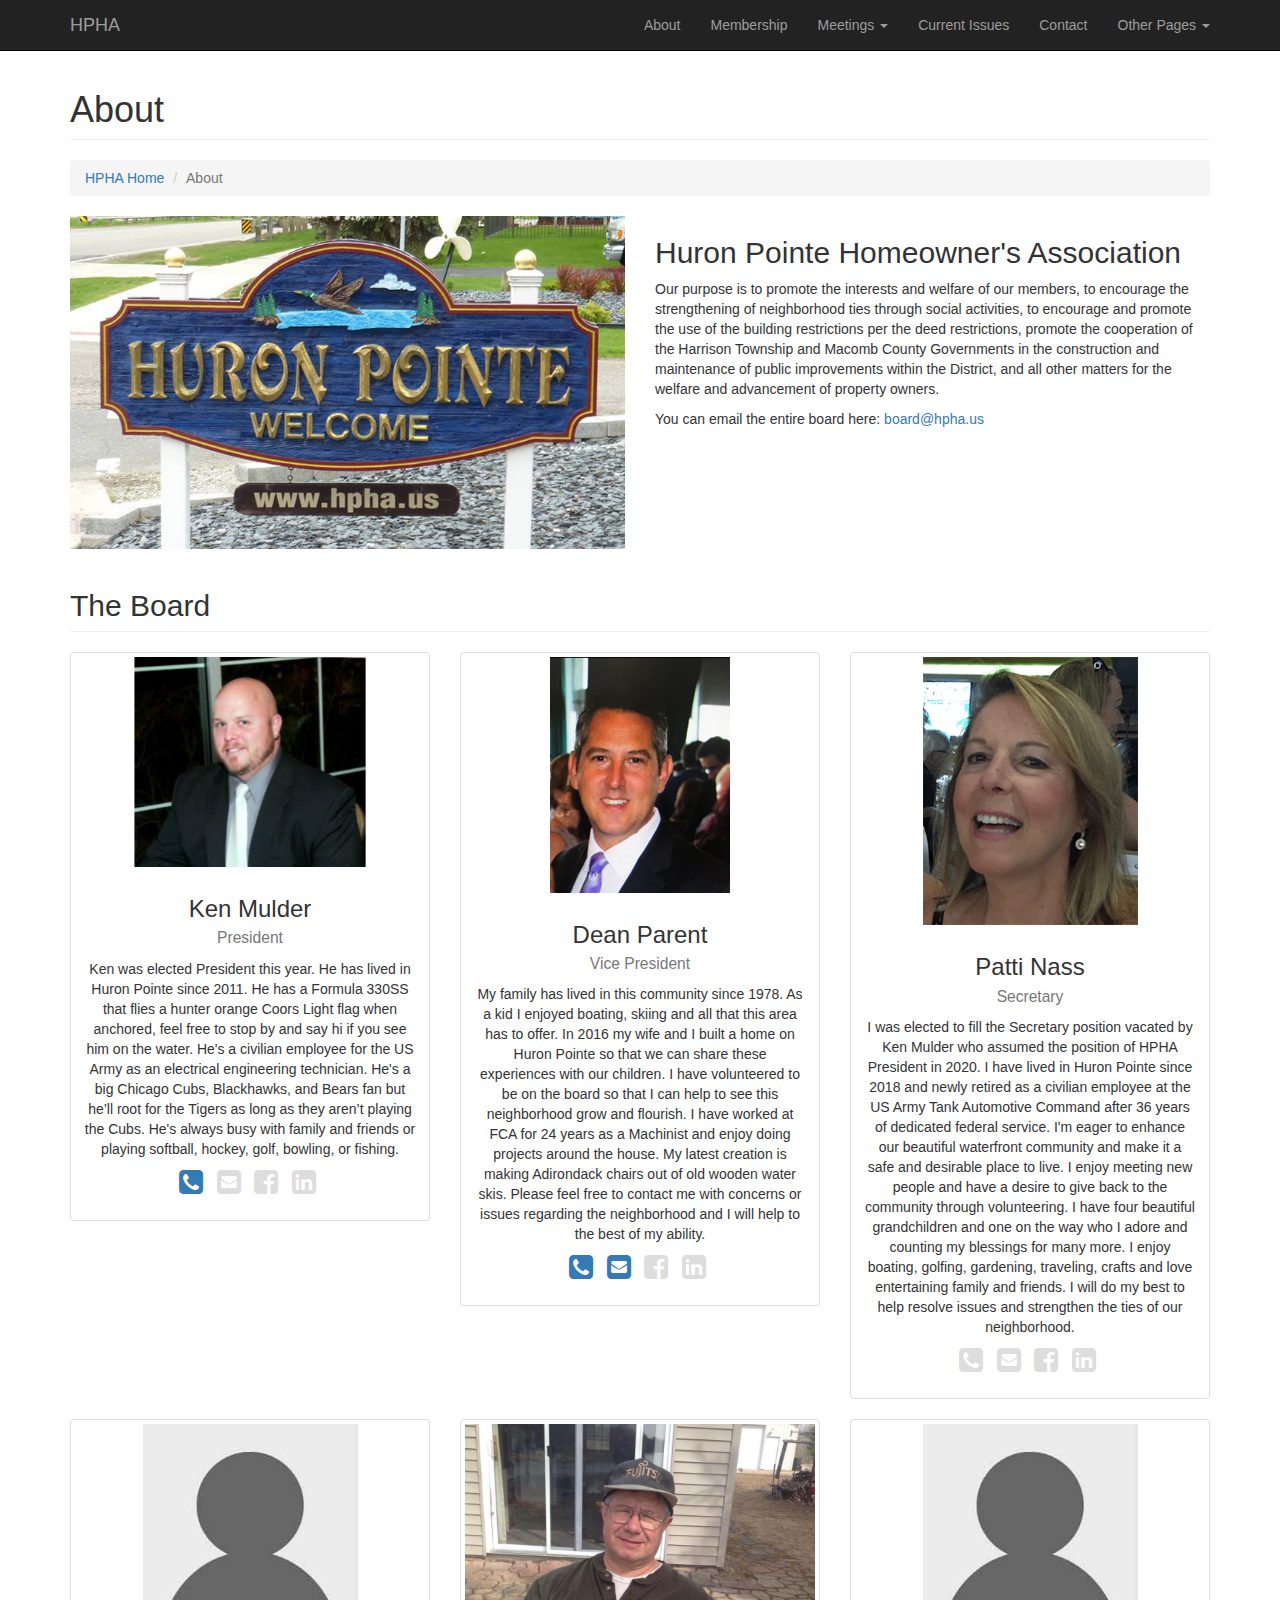
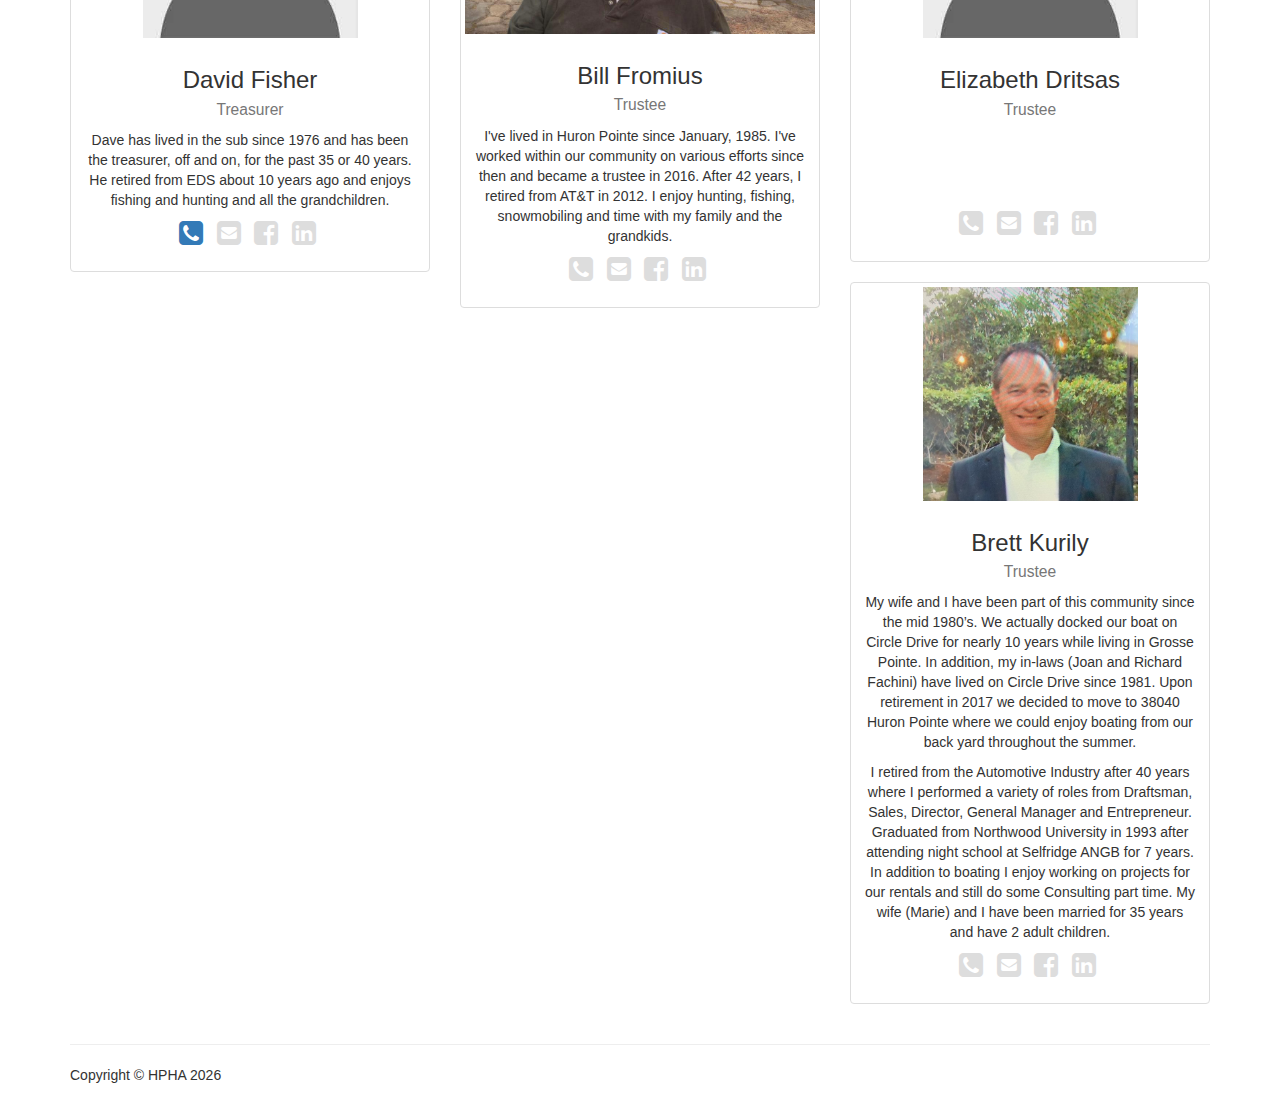
==== commit ef24f7a2: "Updated about and meetings." ====
--- a/about.html
+++ b/about.html
@@ -26,20 +26,21 @@
         <script src="https://oss.maxcdn.com/libs/html5shiv/3.7.0/html5shiv.js"></script>
         <script src="https://oss.maxcdn.com/libs/respond.js/1.4.2/respond.min.js"></script>
     <![endif]-->
-	
-	    <!-- jQuery -->
+    <!-- jQuery -->
     <script src="js/jquery.js"></script>
 
     <!-- Bootstrap Core JavaScript -->
     <script src="js/bootstrap.min.js"></script>
-	<style>
-		.fa-disabled {color:#DDDDDD;}
-	</style>
-	<script>
-		$(function () {
-			$('[data-toggle="tooltip"]').tooltip()
-		})
-	</script>
+    <style>
+        .fa-disabled {
+            color: #DDDDDD;
+        }
+    </style>
+    <script>
+        $(function () {
+            $('[data-toggle="tooltip"]').tooltip()
+        })
+    </script>
 </head>
 
 <body>
@@ -53,18 +54,19 @@
         <!-- Page Heading/Breadcrumbs -->
         <div class="row">
             <div class="col-lg-12">
-                <h1 class="page-header">About
+                <h1 class="page-header">
+                    About
                     <!-- <small>Subheading</small> -->
                 </h1>
                 <ol class="breadcrumb">
-                    <li><a href="index.html">HPHA Home</a>
+                    <li>
+                        <a href="index.html">HPHA Home</a>
                     </li>
                     <li class="active">About</li>
                 </ol>
             </div>
         </div>
         <!-- /.row -->
-
         <!-- Intro Content -->
         <div class="row">
             <div class="col-md-6">
@@ -77,7 +79,6 @@
             </div>
         </div>
         <!-- /.row -->
-
         <!-- Team Members -->
         <div class="row">
             <div class="col-lg-12">
@@ -87,108 +88,115 @@
                 <div class="thumbnail">
                     <img class="img-responsive" src="img/KenMulder2.png" alt="">
                     <div class="caption">
-                        <h3>Ken Mulder<br>
+                        <h3>
+                            Ken Mulder<br>
                             <small>President</small>
                         </h3>
                         <p>Ken was elected President this year. He has lived in Huron Pointe since 2011.  He has a Formula 330SS that flies a hunter orange Coors Light flag when anchored, feel free to stop by and say hi if you see him on the water.  He's a civilian employee for the US Army as an electrical engineering technician.  He's a big Chicago Cubs, Blackhawks, and Bears fan but he’ll root for the Tigers as long as they aren’t playing the Cubs.  He's always busy with family and friends or playing softball, hockey, golf, bowling, or fishing.</p>
                         <ul class="list-inline">
-							<li data-toggle="tooltip" data-placement="left" title="586-405-7341"><a href="tel:+15864057341"><i class="fa fa-2x fa-phone-square"></i></a></li>
-							<li><i class="fa fa-2x fa-envelope-square fa-disabled"></i></li>
-                            <li><i class="fa fa-2x fa-facebook-square fa-disabled"></i></li>
-                            <li><i class="fa fa-2x fa-linkedin-square fa-disabled"></i></li>
-                        </ul>
-                    </div>
-                </div>
-            </div>     
-            <div class="col-md-4 text-center">
-                <div class="thumbnail">
-					<img class="img-responsive" src="img/DeanParent.png" alt="">
-                    <div class="caption">
-                        <h3>Dean Parent<br>
+                            <li data-toggle="tooltip" data-placement="left" title="586-405-7341"><a href="tel:+15864057341"><i class="fa fa-2x fa-phone-square"></i></a></li>
+                            <li><i class="fa fa-2x fa-envelope-square fa-disabled"></i></li>
+                            <li><i class="fa fa-2x fa-facebook-square fa-disabled"></i></li>
+                            <li><i class="fa fa-2x fa-linkedin-square fa-disabled"></i></li>
+                        </ul>
+                    </div>
+                </div>
+            </div>
+            <div class="col-md-4 text-center">
+                <div class="thumbnail">
+                    <img class="img-responsive" src="img/DeanParent.png" alt="">
+                    <div class="caption">
+                        <h3>
+                            Dean Parent<br>
                             <small>Vice President</small>
                         </h3>
-                        <p>My family has lived in this community since 1978. As a kid I enjoyed boating, skiing
-							and all that this area has to offer. In 2016 my wife and I built a home on Huron
-							Pointe so that we can share these experiences with our children. I have
-							volunteered to be on the board so that I can help to see this neighborhood grow and
-							flourish. I have worked at FCA for 24 years as a Machinist and enjoy doing projects
-							around the house. My latest creation is making Adirondack chairs out of old
-							wooden water skis. Please feel free to contact me with concerns or issues regarding
-							the neighborhood and I will help to the best of my ability.
-						</p>
-                        <ul class="list-inline">
-							<li data-toggle="tooltip" data-placement="left" title="586-557-5487">
-								<a href="tel:+15865575487" onclick="return false;">
-									<i class="fa fa-2x fa-phone-square"></i>
-								</a>
-							</li>
-							<li data-toggle="tooltip" data-placement="left" title="huronpointe69@gmail.com">
-								<a href="mailto:huronpointe69@gmail.com">
-									<i class="fa fa-2x fa-envelope-square"></i>
-								</a>
-							</li>
-							<li><i class="fa fa-2x fa-facebook-square fa-disabled"></i></li>
-                            <li><i class="fa fa-2x fa-linkedin-square fa-disabled"></i></li>
-                        </ul>
-                    </div>
-                </div>
-            </div>
-            <div class="col-md-4 text-center">			
+                        <p>
+                            My family has lived in this community since 1978. As a kid I enjoyed boating, skiing
+                            and all that this area has to offer. In 2016 my wife and I built a home on Huron
+                            Pointe so that we can share these experiences with our children. I have
+                            volunteered to be on the board so that I can help to see this neighborhood grow and
+                            flourish. I have worked at FCA for 24 years as a Machinist and enjoy doing projects
+                            around the house. My latest creation is making Adirondack chairs out of old
+                            wooden water skis. Please feel free to contact me with concerns or issues regarding
+                            the neighborhood and I will help to the best of my ability.
+                        </p>
+                        <ul class="list-inline">
+                            <li data-toggle="tooltip" data-placement="left" title="586-557-5487">
+                                <a href="tel:+15865575487" onclick="return false;">
+                                    <i class="fa fa-2x fa-phone-square"></i>
+                                </a>
+                            </li>
+                            <li data-toggle="tooltip" data-placement="left" title="huronpointe69@gmail.com">
+                                <a href="mailto:huronpointe69@gmail.com">
+                                    <i class="fa fa-2x fa-envelope-square"></i>
+                                </a>
+                            </li>
+                            <li><i class="fa fa-2x fa-facebook-square fa-disabled"></i></li>
+                            <li><i class="fa fa-2x fa-linkedin-square fa-disabled"></i></li>
+                        </ul>
+                    </div>
+                </div>
+            </div>
+            <div class="col-md-4 text-center">
                 <div class="thumbnail">
                     <img class="img-responsive" src="img/PattiNass.gif" alt="" width="215px">
-					<div class="caption">
-                        <h3>Patti Nass<br>
+                    <div class="caption">
+                        <h3>
+                            Patti Nass<br>
                             <small>Secretary</small>
                         </h3>
-                        <p>I was elected to fill the Secretary position vacated by  Ken Mulder who assumed the position of HPHA President in 2020. I have lived in Huron Pointe since 2018 and newly retired as a civilian employee at the US Army Tank Automotive Command after 36 years of dedicated federal service.  I'm  eager to enhance our beautiful waterfront community and make it a safe and desirable place to live. I enjoy meeting new people  and have a desire to give back to the community through volunteering.  I have four beautiful grandchildren and one on the way who I adore and counting my blessings for many more. I enjoy boating, golfing, gardening, traveling, crafts and love entertaining family and friends. I will do my best to help resolve issues and strengthen the ties of our neighborhood.
-						</p>
-                        <ul class="list-inline">
-							<li><i class="fa fa-2x fa-phone-square fa-disabled"></i></li>
-							<li><i class="fa fa-2x fa-envelope-square fa-disabled"></i></li>
-                            <li><i class="fa fa-2x fa-facebook-square fa-disabled"></i></li>
-                            <li><i class="fa fa-2x fa-linkedin-square fa-disabled"></i></li>
-                        </ul>
-                    </div>
-                </div>
-            </div>
-			<div class="clearfix visible-md-block">
-				<!-- clearfix md cols every 3 -->
-			</div>
+                        <p>
+                            I was elected to fill the Secretary position vacated by  Ken Mulder who assumed the position of HPHA President in 2020. I have lived in Huron Pointe since 2018 and newly retired as a civilian employee at the US Army Tank Automotive Command after 36 years of dedicated federal service.  I'm  eager to enhance our beautiful waterfront community and make it a safe and desirable place to live. I enjoy meeting new people  and have a desire to give back to the community through volunteering.  I have four beautiful grandchildren and one on the way who I adore and counting my blessings for many more. I enjoy boating, golfing, gardening, traveling, crafts and love entertaining family and friends. I will do my best to help resolve issues and strengthen the ties of our neighborhood.
+                        </p>
+                        <ul class="list-inline">
+                            <li><i class="fa fa-2x fa-phone-square fa-disabled"></i></li>
+                            <li><i class="fa fa-2x fa-envelope-square fa-disabled"></i></li>
+                            <li><i class="fa fa-2x fa-facebook-square fa-disabled"></i></li>
+                            <li><i class="fa fa-2x fa-linkedin-square fa-disabled"></i></li>
+                        </ul>
+                    </div>
+                </div>
+            </div>
+            <div class="clearfix visible-md-block">
+                <!-- clearfix md cols every 3 -->
+            </div>
             <div class="col-md-4 text-center">
                 <div class="thumbnail">
                     <img class="img-responsive" src="img/headshot-placeholder.jpg" alt="" width="215px">
                     <div class="caption">
-                        <h3>David Fisher<br>
+                        <h3>
+                            David Fisher<br>
                             <small>Treasurer</small>
                         </h3>
                         <p>Dave has lived in the sub since 1976 and has been the treasurer, off and on, for the past 35 or 40 years. He retired from EDS about 10 years ago and enjoys fishing and hunting and all the grandchildren.</p>
                         <ul class="list-inline">
-							<li data-toggle="tooltip" data-placement="left" title="586-465-1754"><a href="tel:+15864651754"><i class="fa fa-2x fa-phone-square"></i></a></li>
-							<li><i class="fa fa-2x fa-envelope-square fa-disabled"></i></li>
-                            <li><i class="fa fa-2x fa-facebook-square fa-disabled"></i></li>
-                            <li><i class="fa fa-2x fa-linkedin-square fa-disabled"></i></li>
-                        </ul>
-                    </div>
-                </div>
-            </div>
-			<div class="col-md-4 text-center">
+                            <li data-toggle="tooltip" data-placement="left" title="586-465-1754"><a href="tel:+15864651754"><i class="fa fa-2x fa-phone-square"></i></a></li>
+                            <li><i class="fa fa-2x fa-envelope-square fa-disabled"></i></li>
+                            <li><i class="fa fa-2x fa-facebook-square fa-disabled"></i></li>
+                            <li><i class="fa fa-2x fa-linkedin-square fa-disabled"></i></li>
+                        </ul>
+                    </div>
+                </div>
+            </div>
+            <div class="col-md-4 text-center">
                 <div class="thumbnail">
                     <img class="img-responsive" src="img/WilliamFromius.jpg" alt="">
                     <div class="caption">
-                        <h3>Bill Fromius<br>
+                        <h3>
+                            Bill Fromius<br>
                             <small>Trustee</small>
                         </h3>
                         <p>I've lived in Huron Pointe since January, 1985.  I've worked within our community on various efforts since then and became a trustee in 2016. After 42 years, I retired from AT&T in 2012.  I enjoy hunting, fishing, snowmobiling and time with my family and the grandkids.</p>
                         <ul class="list-inline">
-							<li><i class="fa fa-2x fa-phone-square fa-disabled"></i></li>
-							<li><i class="fa fa-2x fa-envelope-square fa-disabled"></i></li>
-                            <li><i class="fa fa-2x fa-facebook-square fa-disabled"></i></li>
-                            <li><i class="fa fa-2x fa-linkedin-square fa-disabled"></i></li>
-                        </ul>
-                    </div>
-                </div>
-            </div>
-			<div class="col-md-4 text-center">
+                            <li><i class="fa fa-2x fa-phone-square fa-disabled"></i></li>
+                            <li><i class="fa fa-2x fa-envelope-square fa-disabled"></i></li>
+                            <li><i class="fa fa-2x fa-facebook-square fa-disabled"></i></li>
+                            <li><i class="fa fa-2x fa-linkedin-square fa-disabled"></i></li>
+                        </ul>
+                    </div>
+                </div>
+            </div>
+            <div class="col-md-4 text-center">
                 <div class="thumbnail">
                     <img class="img-responsive" src="img/headshot-placeholder.jpg" alt="" width="215px">
                     <div class="caption">
@@ -197,9 +205,9 @@
                             <small>Trustee</small>
                         </h3>
                         <p><!--Larry has lived in the neighborhood since 2013 and has enjoyed his experience there a great deal.--></p>
-						<div class="hidden-sm hidden-xs">
-						<br><br><br><br>
-						</div>
+                        <div class="hidden-sm hidden-xs">
+                            <br><br><br><br>
+                        </div>
                         <ul class="list-inline">
                             <li><i class="fa fa-2x fa-phone-square fa-disabled"></i></li>
                             <li><i class="fa fa-2x fa-envelope-square fa-disabled"></i></li>
@@ -208,19 +216,23 @@
                         </ul>
                     </div>
                 </div>
-            </div> 
-			<div class="clearfix visible-md-block">
-				<!-- clearfix md cols every 3 -->
-			</div>
-			<div class="col-md-4 text-center">
-                <div class="thumbnail">
-                    <img class="img-responsive" src="img/headshot-placeholder.jpg" width="215px" alt="">
+            </div>
+            <div class="clearfix visible-md-block">
+                <!-- clearfix md cols every 3 -->
+            </div>
+            <div class="col-md-4 text-center">
+                <div class="thumbnail">
+                    <img class="img-responsive" src="img/BrettKurily.jpeg" width="215px" alt="">
                     <div class="caption">
                         <h3>
                             Brett Kurily<br>
                             <small>Trustee</small>
                         </h3>
-                        <p></p>
+                        <p>
+                            My wife and I have been part of this community since the mid 1980’s.  We actually docked our boat on Circle Drive for nearly 10 years while living in Grosse Pointe. In addition, my in-laws (Joan and Richard Fachini) have lived on Circle Drive since 1981.  Upon retirement in 2017 we decided to move to 38040 Huron Pointe where we could enjoy boating from our back yard throughout the summer.
+                        </p><p>
+                            I retired from the Automotive Industry after 40 years where I performed a variety of roles from Draftsman, Sales, Director, General Manager and Entrepreneur.  Graduated from Northwood University in 1993 after attending night school at Selfridge ANGB for 7 years. In addition to boating I enjoy working on projects for our rentals and still do some Consulting part time.  My wife (Marie) and I have been married for 35 years and have 2 adult children.
+                        </p>
                         <ul class="list-inline">
                             <li><i class="fa fa-2x fa-phone-square fa-disabled"></i></li>
                             <li><i class="fa fa-2x fa-envelope-square fa-disabled"></i></li>
@@ -229,12 +241,11 @@
                         </ul>
                     </div>
                 </div>
-            </div>      
+            </div>
         </div>
         <!-- /.row -->
-
         <!-- Our Customers -->
-		<!--
+        <!--
         <div class="row">
             <div class="col-lg-12">
                 <h2 class="page-header">Our Customers</h2>
@@ -274,19 +285,21 @@
     </div>
     <!-- /.container -->
 
-<script type="text/javascript" src="js/site.js"></script>
+    <script type="text/javascript" src="js/site.js"></script>
 
 
 </body>
 
 </html>
 <script>
-  (function(i,s,o,g,r,a,m){i['GoogleAnalyticsObject']=r;i[r]=i[r]||function(){
-  (i[r].q=i[r].q||[]).push(arguments)},i[r].l=1*new Date();a=s.createElement(o),
-  m=s.getElementsByTagName(o)[0];a.async=1;a.src=g;m.parentNode.insertBefore(a,m)
-  })(window,document,'script','https://www.google-analytics.com/analytics.js','ga');
-
-  ga('create', 'UA-78572954-1', 'auto');
-  ga('send', 'pageview');
+    (function (i, s, o, g, r, a, m) {
+        i['GoogleAnalyticsObject'] = r; i[r] = i[r] || function () {
+            (i[r].q = i[r].q || []).push(arguments)
+        }, i[r].l = 1 * new Date(); a = s.createElement(o),
+            m = s.getElementsByTagName(o)[0]; a.async = 1; a.src = g; m.parentNode.insertBefore(a, m)
+    })(window, document, 'script', 'https://www.google-analytics.com/analytics.js', 'ga');
+
+    ga('create', 'UA-78572954-1', 'auto');
+    ga('send', 'pageview');
 
 </script>